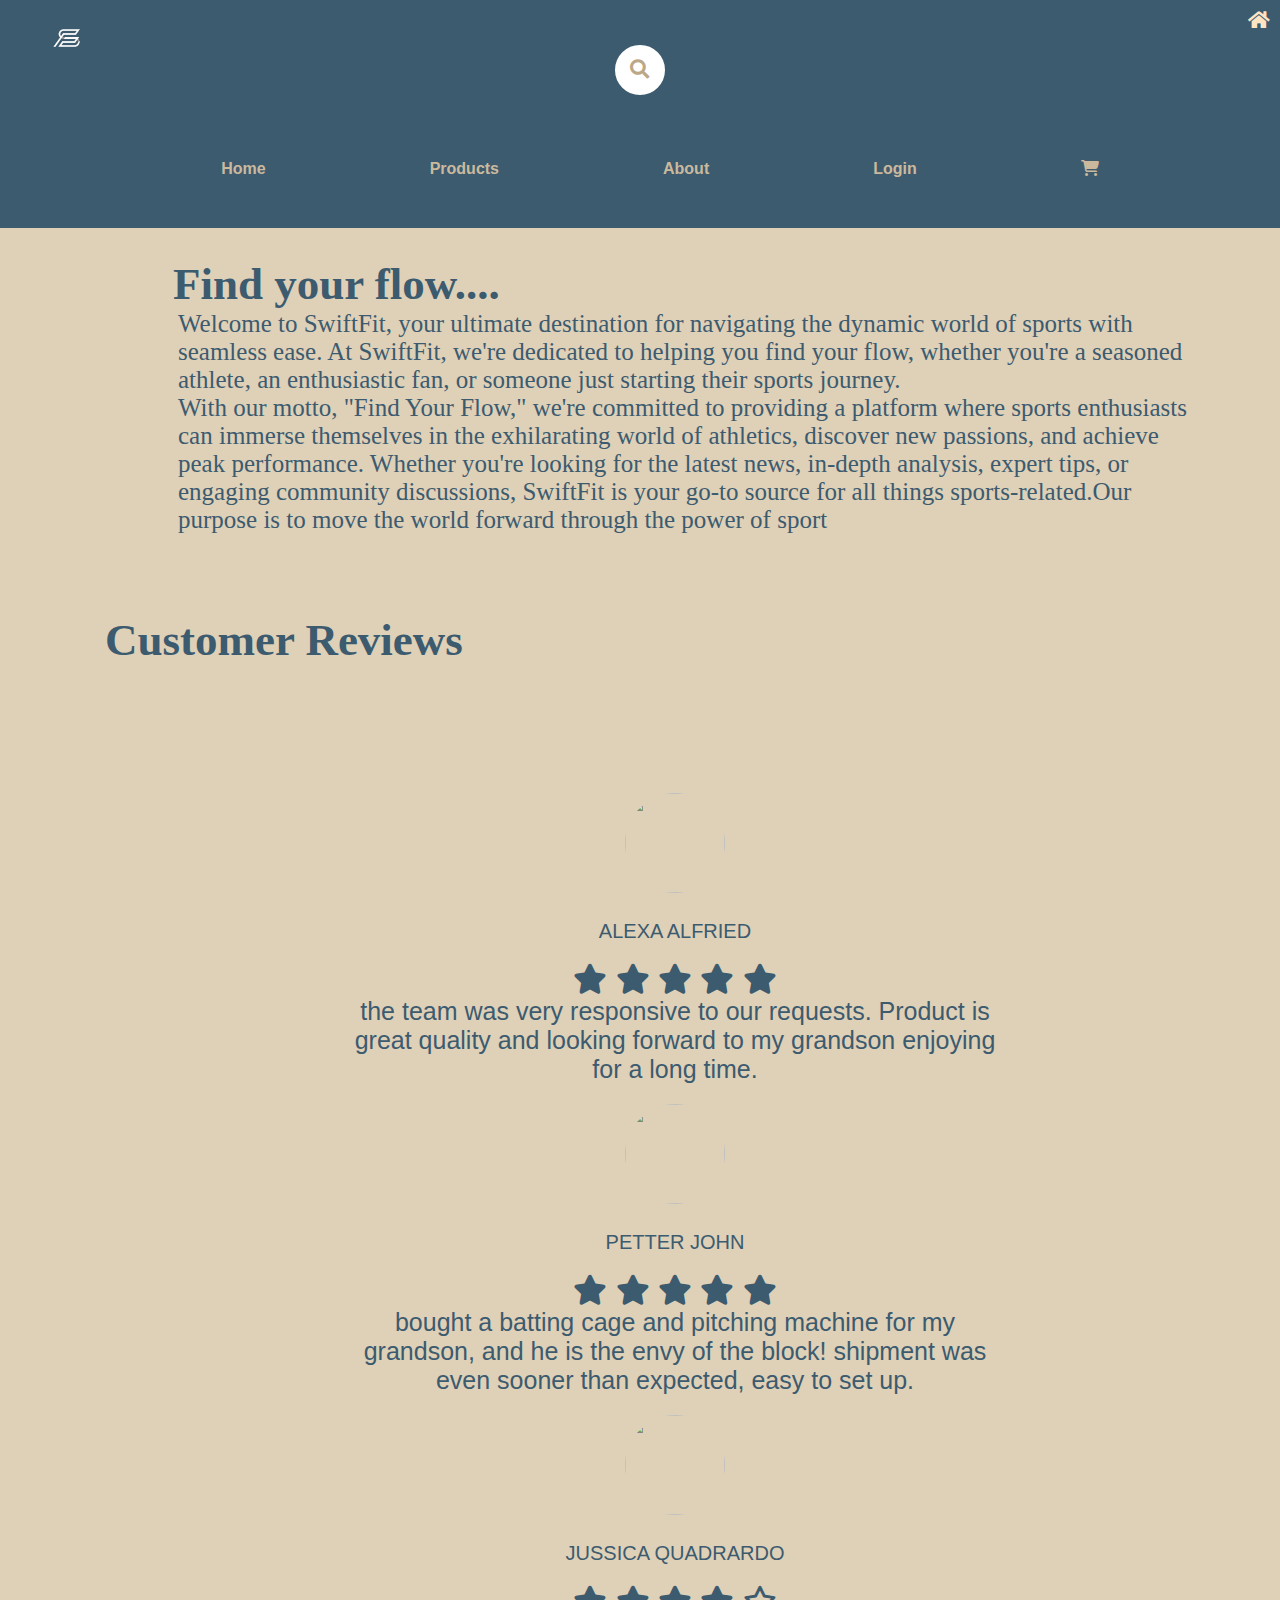
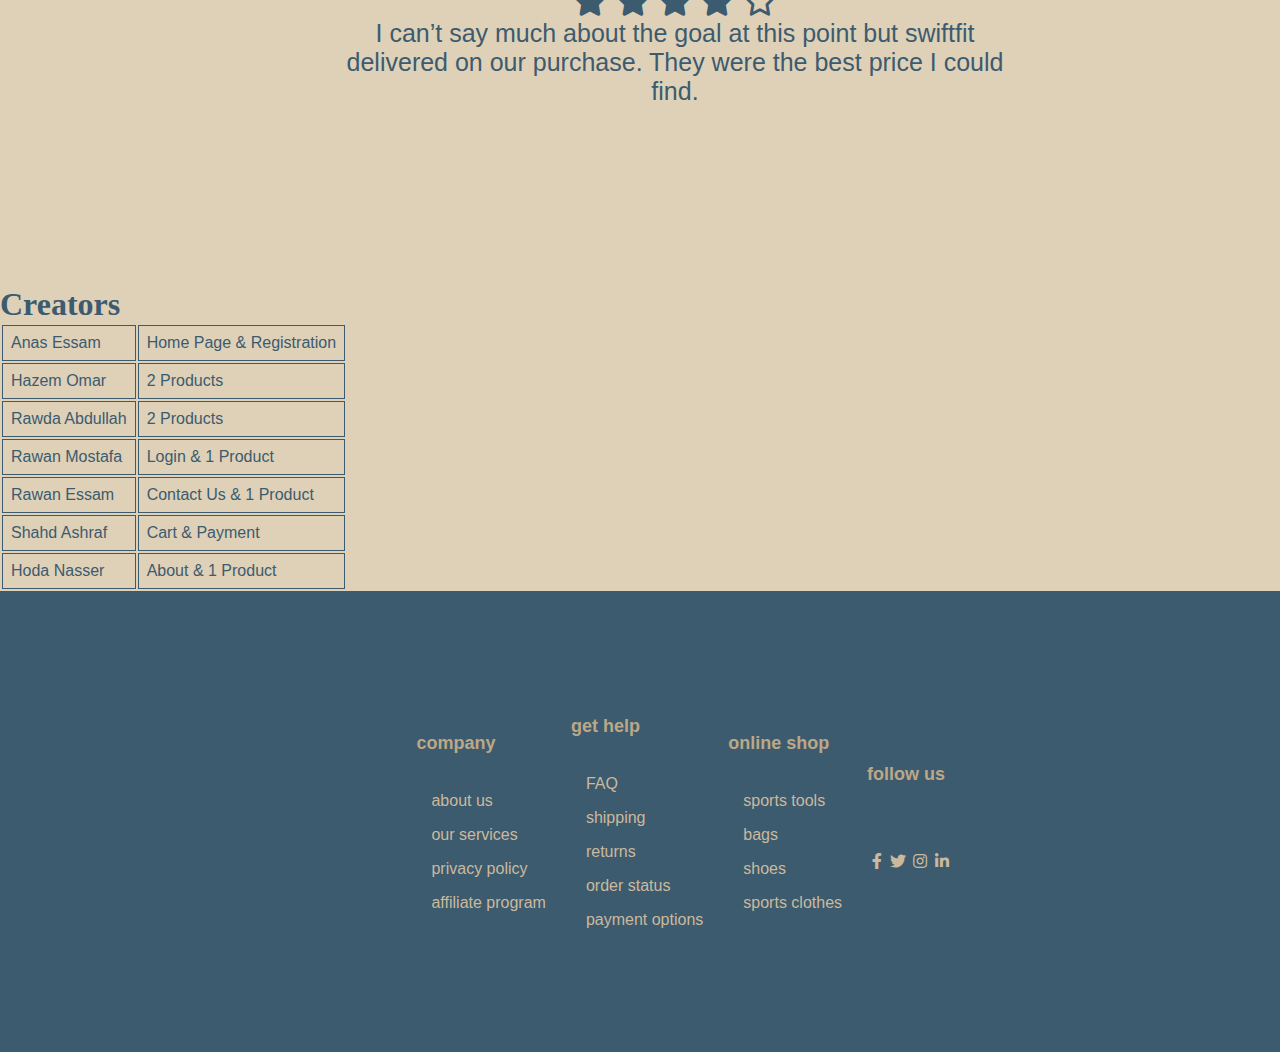
==== HodaNasser/about.html @ a4bcff75 "Add files via upload" ====
<!DOCTYPE html>
<html lang="en">
<head>
 <meta charset="UTF-8">
 <title> SwiftFit</title>
 <meta http-equiv="X-UA-Compatible" content="IE=edge">
    <meta name="viewport" content="width=device-width, initial-scale=1.0">
    <link rel="stylesheet" href="./style.css">
    <link rel="stylesheet" href="https://cdnjs.cloudflare.com/ajax/libs/font-awesome/5.15.3/css/all.min.css">
 <link rel="stylesheet" href="style.css">
 <link rel="stylesheet" type="text/css" href="https://cdnjs.cloudflare.com/ajax/libs/font-awesome/5.15.1/css/all.min.css">
 <link rel="stylesheet" href="https://cdnjs.cloudflare.com/ajax/libs/font-awesome/6.2.0/css/all.min.css">
 <link rel="stylesheet" href="https://cdnjs.cloudflare.com/ajax/libs/font-awesome/5.5.0/css/all.min.css">
</head>
<body>
  
 <div class="navbar">
  <div class="logo">
   <img src="1f209553-d344-4eaf-b891-b6a79d64aeff-removebg-preview.png" width="75">
  </div>
     <div class="container">
 <nav>
    <form action="search">
        <input type="search" placeholder="Search here ...">
        <i class="fa fa-search"></i>
    </form>
   <ul>
    <li><a href="/SwiftFit/index.html"><i class="fa fa-home" aria-hidden="true"></i>Home</a></li>
    <li><a href="">Products</a></li>
    <li><a href="about.html">About</a></li>
    <li><a href="/SwiftFit/RawanM/practical exam/practical.html">Login</a></li>
    <li><a href="/SwiftFit/Shahd/itproject.htm"><i class="fa-solid fa-cart-shopping"aria-hidden="true"></i></li>
   </ul>
  </nav>
     </div>
     </div>
 <div class="About"></div>
  <div class="row" >
  <div class="col-2">
<h2 > Find your flow....</h2>
<p>Welcome to SwiftFit, your ultimate destination for navigating the dynamic world of sports with seamless ease. At SwiftFit, we're dedicated to helping you find your flow, whether you're a seasoned athlete, an enthusiastic fan, or someone just starting their sports journey.
</p>
<p>With our motto, "Find Your Flow," we're committed to providing a platform where sports enthusiasts can immerse themselves in the exhilarating world of athletics, discover new passions, and achieve peak performance. Whether you're looking for the latest news, in-depth analysis, expert tips, or engaging community discussions, SwiftFit is your go-to source for all things sports-related.Our purpose is to move the world forward through the power of sport </p>
</div>
</div>
   
  <div class="row">
    <ul>
</ul>
<div class="customer reviews">
  <div class="inner">
    <h2>Customer Reviews</h2>
    <div class="border"></div>
    
    <div class="row">
      <nav>
      <ul>
    <div class="row">
      <div class="col">
        <div class="customerreviews">
          <img src="/Users/hodanassermohamed/Downloads/customer2.jpeg">
          <div class="name">alexa alfried</div>
          <div class="stars">
            <i class="fa-solid fa-star"></i>
            <i class="fa-solid fa-star"></i>
            <i class="fa-solid fa-star"></i>
            <i class="fa-solid fa-star"></i>
            <i class="fa-solid fa-star"></i>
            <p>
              the team was very responsive to our requests. Product is great quality and looking forward to my grandson enjoying for a long time.
            </p>

        </div>
      </div>
      <div class="col">
        <div class="customerreviews">
          <img src="/Users/hodanassermohamed/Downloads/customer3.jpeg">
          <div class="name">petter john</div>
          <div class="stars">
            <i class="fa-solid fa-star"></i>
            <i class="fa-solid fa-star"></i>
            <i class="fa-solid fa-star"></i>
            <i class="fa-solid fa-star"></i>
            <i class="fa-solid fa-star"></i>
            <p>
              bought a batting cage and pitching machine for my grandson, and he is the envy of the block! shipment was even sooner than expected, easy to set up. 

        </div>
      </div>
      <div class="col">
        <div class="customerreviews">
          <img src="/Users/hodanassermohamed/Downloads/customer1.jpeg">
          <div class="name">jussica quadrardo</div>
          <div class="stars">
            <i class="fa-solid fa-star"></i>
            <i class="fa-solid fa-star"></i>
            <i class="fa-solid fa-star"></i>
            <i class="fa-solid fa-star"></i>
            <i class="fa-regular fa-star"></i>
            <p>
              I can’t say much about the goal at this point but swiftfit delivered on our purchase. They were the best price I could find.
            </p>

        </div>
      </div>
    </ul>
    </nav>
  
    </div>
  </div>
</div>
</div>
<div class="Reviews">
  <div class="row">
    </div>
    </div>
    <div class="Creators"></div>
    <h1>Creators</h1>
        
      </div>
<table>
  <tr>
    <td>Anas Essam</td>
    <td>Home Page & Registration</td>
  </tr>
  <tr>
    <td>Hazem Omar</td>
    <td>2 Products</td>
  </tr>
  <tr>
    <td> Rawda Abdullah</td>
    <td>2 Products</td>
  </tr>
  <tr>
    <td>Rawan Mostafa</td>
    <td>Login & 1 Product</td>
  </tr>
  <tr>
    <td>Rawan Essam</td>
    <td>Contact Us & 1 Product</td>
  </tr>
  <tr>
    <td>Shahd Ashraf</td>
    <td>Cart & Payment</td>
  </tr>
  <tr>
    <td>Hoda Nasser</td>
    <td>About & 1 Product</td>
  </tr>
</table>
      
        <div class="footer">
          <div class="container">
            <div class="row">
              <div class="footer-col-1">
                <h4>company</h4>
                <ul>
                  <li><a href ="#">about us</a></li>
                  <li><a href ="#">our services</a></li>
                  <li><a href ="#">privacy policy</a></li>
                  <li><a href ="#">affiliate program</a></li>
                 </ul>
                </div>
                <div class="footer-col">
                 <h4>get help</h4>
                 <ul>
                  <li><a href ="#">FAQ</a></li>
                  <li><a href ="#">shipping</a></li>
                  <li><a href ="#">returns</a></li>
                  <li><a href ="#">order status</a></li>
                  <li><a href ="#">payment options</a></li>
                  </ul>
                 </div>
                 <div class="footer-col-1">
                  <h4>online shop</h4>
                  <ul>
                    <li><a href ="#">sports tools</a></li>
                    <li><a href ="#">bags</a></li>
                    <li><a href ="#">shoes</a></li>
                    <li><a href ="#">sports clothes</a></li>

                  </ul>
                  </div>
                  <div class="footer-col-1">
                    <h4>follow us</h4>
                    <div class="social-links">
                      <a href ="#"><i class="fab fa-facebook-f"></i></a>
                      <a href ="#"><i class="fab fa-twitter"></i></a>
                      <a href ="#"><i class="fab fa-instagram"></i></a>
                      <a href ="#"><i class="fab fa-linkedin-in"></i></a>
                    </div>
                    </div>
                </div>
      </div>
    </div>
  </div>
</div>
        </div>
    </div>
  </div>
</div>

  </div>
</div>
</body> 
</html>
</html>
---- HodaNasser/style.css ----
body {
    background-color: rgb(223, 208, 184);
}
*{
    margin: 0%;
    box-sizing: border-box;
   
}
nav{
    flex: 1;
    text-align: center;
}
.navbar{
    background-color: #3C5B6F;
    align-items: center;
    padding:10PX 30px;
}
nav ul {
    display: inline-block;
    color:rgb(148, 137, 121);
    list-style: none;
}
nav ul li {
    display: inline-flex;
    margin-top: 20px;
    padding: 20PX 80PX;
    font-family:  sans-serif;
    font-size: 18px;
    font-weight: 700;

}
.contanier .row .h2 {
    margin-right: -10px ;

}
.contanier{
    padding-left: 30px;
    padding-right: 30px;
    color: #555555;
}
.row .ul .h2{
    margin-left: -70px;
    display: inline;
}


    
a{
    color:rgb(203, 185, 157);
    text-decoration: none;

}
form {
  position: relative;
  top: 50%;
  left: 50%;
  transform: translate(-50%, -50%);
  transition: all 1s;
  width: 50px;
  height: 50px;
  background-color: white;
  box-sizing: border-box;
  border-radius: 25px;
  border: 4px solid white;
  padding: 5px;


}

input{
position: absolute;
top: 0;
left: 0;
width: 100%;
height: 42.4px;
line-height: 30px;
outline: 0;
border: 0;
display: none;
font-size: 1em;
border-radius: 20px;
padding: 0 20px;

}

.fa{
    box-sizing: border-box;
    padding: 10px;
    width: 42.5px;
    height: 42.4px;
    position: absolute;
    top: 0;
    right: 0;
    border-radius: 50%;
    color: bisque;
    text-align: center;
    font-size: 1.2em;
    transform: all 1s;

}

form:hover{
    width: 300px;
    cursor: pointer;
}

form:hover input{
    display: block;
}
form:hover .fa{
    background-color: #3C5B6F;
}
.row{
    display: flex;
    align-items: center;
    flex-wrap: wrap-reverse;
    justify-content: space-around;
    font-family: cursive; 
    color: #3C5B6F;
    font-size: 30px;
    padding: 30px;
    margin-left: 60px;
}

.col-2{
    flex-basis: 90%;
    min-width: 100px;
    padding-left: 20px ;
    margin-left: 20px;
}
h6{
    font-family: 'Courier New', Courier, monospace;
    margin-left: -150px;
    margin-top: 200PX;
}
ul{
    margin-bottom: 20px;
}
footer ul li{
   font-family:"outfit",sans-serif;
   font-style: italic;
   font-size: 20px;
   list-style:none;
   padding: 5px 6px;
   margin: 0px;
   margin-left: -100px;
   display: flex;
  
}
h2{
    direction: ltr;
    flex:5px;
    margin-left: -5px;
    text-align: left;
    align-items: flex-start;
}
p{
    font-size: 25px;
}

    
.footer{
    background-color:#3C5B6F;
    margin-right: -30px;
    font-family: Verdana, Geneva, Tahoma, sans-serif;
    padding: 70px;
    
}

h4{
    color: rgb(188, 167, 134);
    margin-right: -50px;
    font-family:  sans-serif;
    font-size: large;
    padding: 25px;
}
.row .ul .h2{
    margin: 70px;
}

 a{
    font-family: sans-serif;
    font-size: medium;
}
.social-links {
    padding: 30px;
}
 .fa-search{
    color: rgb(188, 167, 134);
    size: 50;
 }
 .fa-solidfa-cart-shopping {
    padding: 90px;
    margin: 70px;
    size-adjust: 70px;

 }
h1{
    color: #3C5B6F;
    font-family: cursive;
    font-weight: bold;
    padding-right: -20px;
 }
 .customerreviews{
    padding: 40px 0;
    background: black;
    color: #3C5B6F;
    text-align: center;

 }
 .inner{
    max-width: 1200px;
    margin: auto;
    overflow: hidden;
    padding: 0 20px;
 }
 .border{
    width: 160px;
    height: 5px;
    background-color:rgb(223, 208, 184);
    margin: 26px;

 }
 .row{
    display: flex;
    flex-wrap: wrap;
    justify-content: center;
 }


.customerreviews{
    background-color: rgb(223, 208, 184);
    padding: 10px;
    margin-right: 150px;
    font-family: sans-serif;

}
.customerreviews img{
 width: 100px;
 height: 100px;
 border-radius: 50%;

}
.name{
    font-size: 20px;
    text-transform: uppercase;
    margin: 20px 0;

}
@media screen and (max-width:600px){
    .col{
        flex: 100%;
        max-width: 100%;
    }
}
nav ul{
    display: inline-flexbox;
}


h2{
    color:#3C5B6F;
    padding-right: 190px;
    font-family: cursive;
    margin-right: -20px;
}

ul li{
    list-style: none;
}
    

table{
    display: flex;
}
td,tr{
    border: 1px solid #3C5B6F;
    text-align: left;
    padding: 8px;
    color: #3C5B6F;
}
---- HodaNasser/style.css ----
body {
    background-color: rgb(223, 208, 184);
}
*{
    margin: 0%;
    box-sizing: border-box;
   
}
nav{
    flex: 1;
    text-align: center;
}
.navbar{
    background-color: #3C5B6F;
    align-items: center;
    padding:10PX 30px;
}
nav ul {
    display: inline-block;
    color:rgb(148, 137, 121);
    list-style: none;
}
nav ul li {
    display: inline-flex;
    margin-top: 20px;
    padding: 20PX 80PX;
    font-family:  sans-serif;
    font-size: 18px;
    font-weight: 700;

}
.contanier .row .h2 {
    margin-right: -10px ;

}
.contanier{
    padding-left: 30px;
    padding-right: 30px;
    color: #555555;
}
.row .ul .h2{
    margin-left: -70px;
    display: inline;
}


    
a{
    color:rgb(203, 185, 157);
    text-decoration: none;

}
form {
  position: relative;
  top: 50%;
  left: 50%;
  transform: translate(-50%, -50%);
  transition: all 1s;
  width: 50px;
  height: 50px;
  background-color: white;
  box-sizing: border-box;
  border-radius: 25px;
  border: 4px solid white;
  padding: 5px;


}

input{
position: absolute;
top: 0;
left: 0;
width: 100%;
height: 42.4px;
line-height: 30px;
outline: 0;
border: 0;
display: none;
font-size: 1em;
border-radius: 20px;
padding: 0 20px;

}

.fa{
    box-sizing: border-box;
    padding: 10px;
    width: 42.5px;
    height: 42.4px;
    position: absolute;
    top: 0;
    right: 0;
    border-radius: 50%;
    color: bisque;
    text-align: center;
    font-size: 1.2em;
    transform: all 1s;

}

form:hover{
    width: 300px;
    cursor: pointer;
}

form:hover input{
    display: block;
}
form:hover .fa{
    background-color: #3C5B6F;
}
.row{
    display: flex;
    align-items: center;
    flex-wrap: wrap-reverse;
    justify-content: space-around;
    font-family: cursive; 
    color: #3C5B6F;
    font-size: 30px;
    padding: 30px;
    margin-left: 60px;
}

.col-2{
    flex-basis: 90%;
    min-width: 100px;
    padding-left: 20px ;
    margin-left: 20px;
}
h6{
    font-family: 'Courier New', Courier, monospace;
    margin-left: -150px;
    margin-top: 200PX;
}
ul{
    margin-bottom: 20px;
}
footer ul li{
   font-family:"outfit",sans-serif;
   font-style: italic;
   font-size: 20px;
   list-style:none;
   padding: 5px 6px;
   margin: 0px;
   margin-left: -100px;
   display: flex;
  
}
h2{
    direction: ltr;
    flex:5px;
    margin-left: -5px;
    text-align: left;
    align-items: flex-start;
}
p{
    font-size: 25px;
}

    
.footer{
    background-color:#3C5B6F;
    margin-right: -30px;
    font-family: Verdana, Geneva, Tahoma, sans-serif;
    padding: 70px;
    
}

h4{
    color: rgb(188, 167, 134);
    margin-right: -50px;
    font-family:  sans-serif;
    font-size: large;
    padding: 25px;
}
.row .ul .h2{
    margin: 70px;
}

 a{
    font-family: sans-serif;
    font-size: medium;
}
.social-links {
    padding: 30px;
}
 .fa-search{
    color: rgb(188, 167, 134);
    size: 50;
 }
 .fa-solidfa-cart-shopping {
    padding: 90px;
    margin: 70px;
    size-adjust: 70px;

 }
h1{
    color: #3C5B6F;
    font-family: cursive;
    font-weight: bold;
    padding-right: -20px;
 }
 .customerreviews{
    padding: 40px 0;
    background: black;
    color: #3C5B6F;
    text-align: center;

 }
 .inner{
    max-width: 1200px;
    margin: auto;
    overflow: hidden;
    padding: 0 20px;
 }
 .border{
    width: 160px;
    height: 5px;
    background-color:rgb(223, 208, 184);
    margin: 26px;

 }
 .row{
    display: flex;
    flex-wrap: wrap;
    justify-content: center;
 }


.customerreviews{
    background-color: rgb(223, 208, 184);
    padding: 10px;
    margin-right: 150px;
    font-family: sans-serif;

}
.customerreviews img{
 width: 100px;
 height: 100px;
 border-radius: 50%;

}
.name{
    font-size: 20px;
    text-transform: uppercase;
    margin: 20px 0;

}
@media screen and (max-width:600px){
    .col{
        flex: 100%;
        max-width: 100%;
    }
}
nav ul{
    display: inline-flexbox;
}


h2{
    color:#3C5B6F;
    padding-right: 190px;
    font-family: cursive;
    margin-right: -20px;
}

ul li{
    list-style: none;
}
    

table{
    display: flex;
}
td,tr{
    border: 1px solid #3C5B6F;
    text-align: left;
    padding: 8px;
    color: #3C5B6F;
}
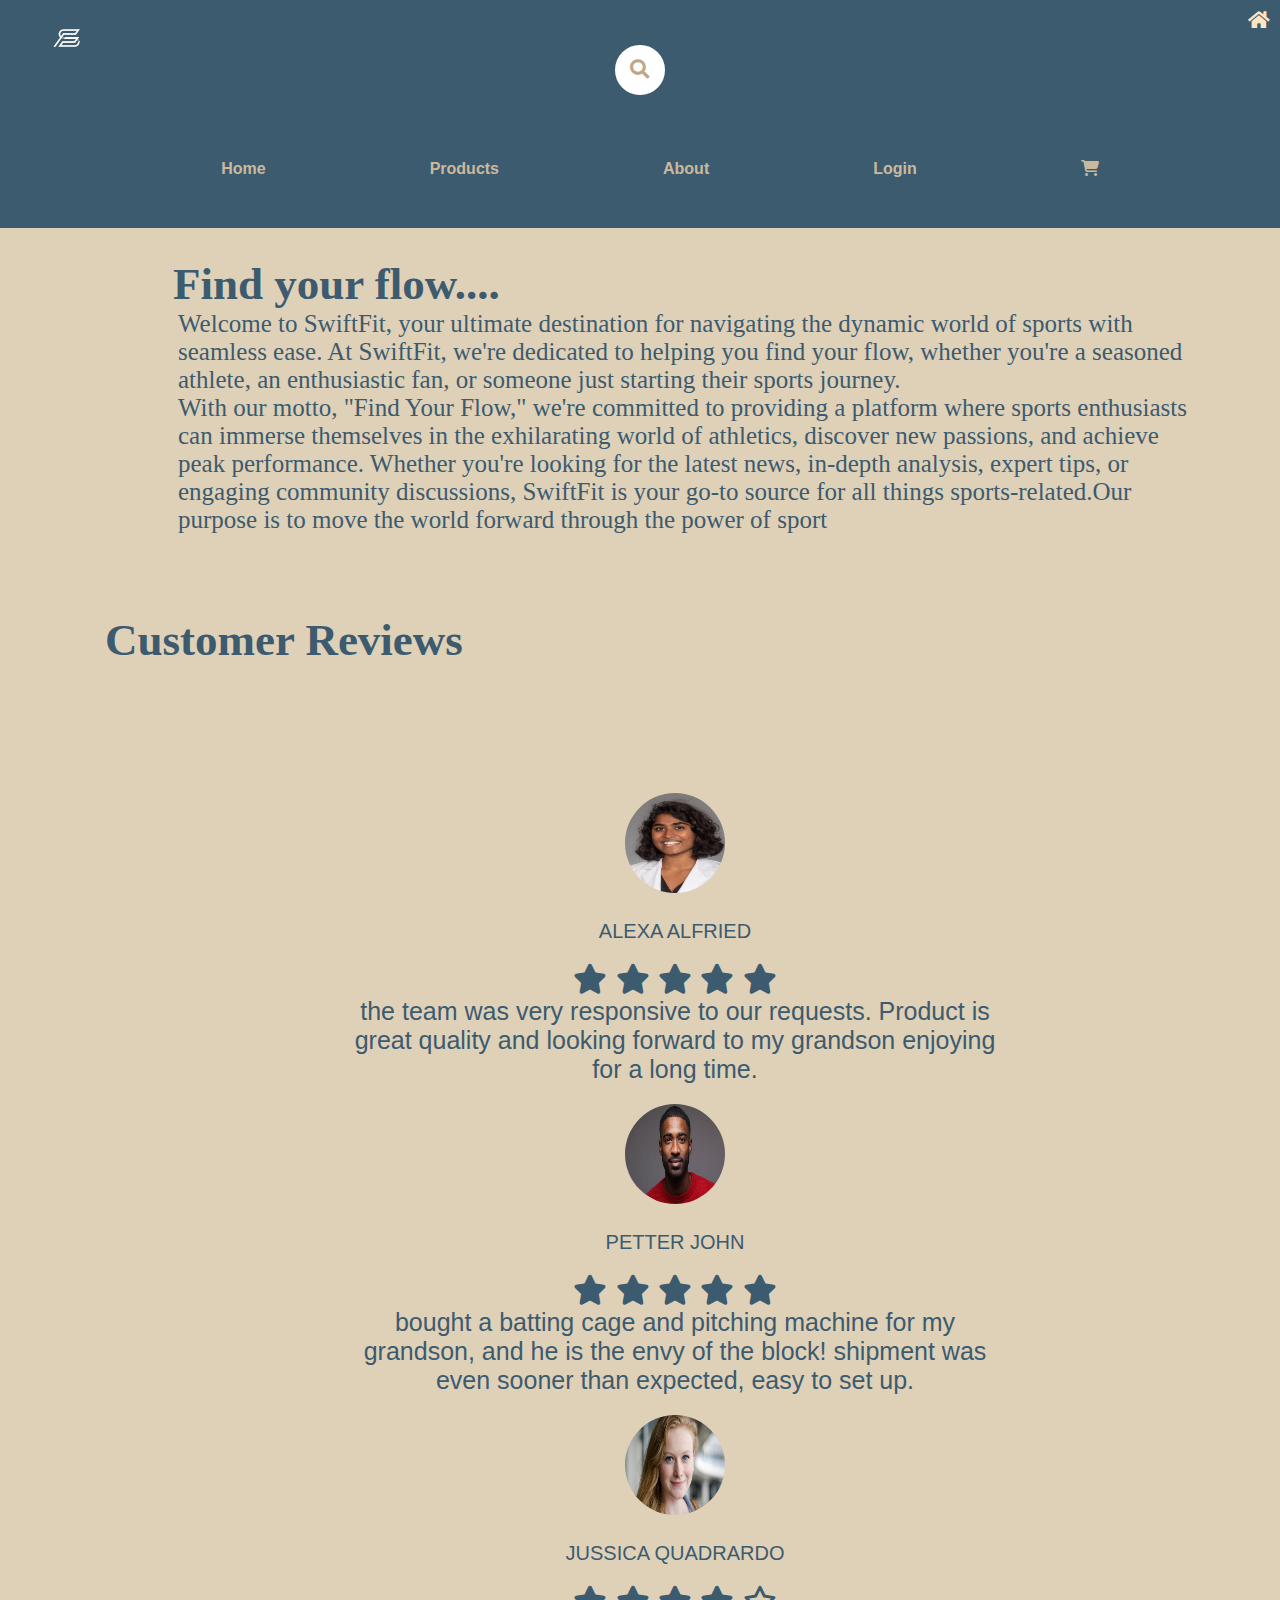
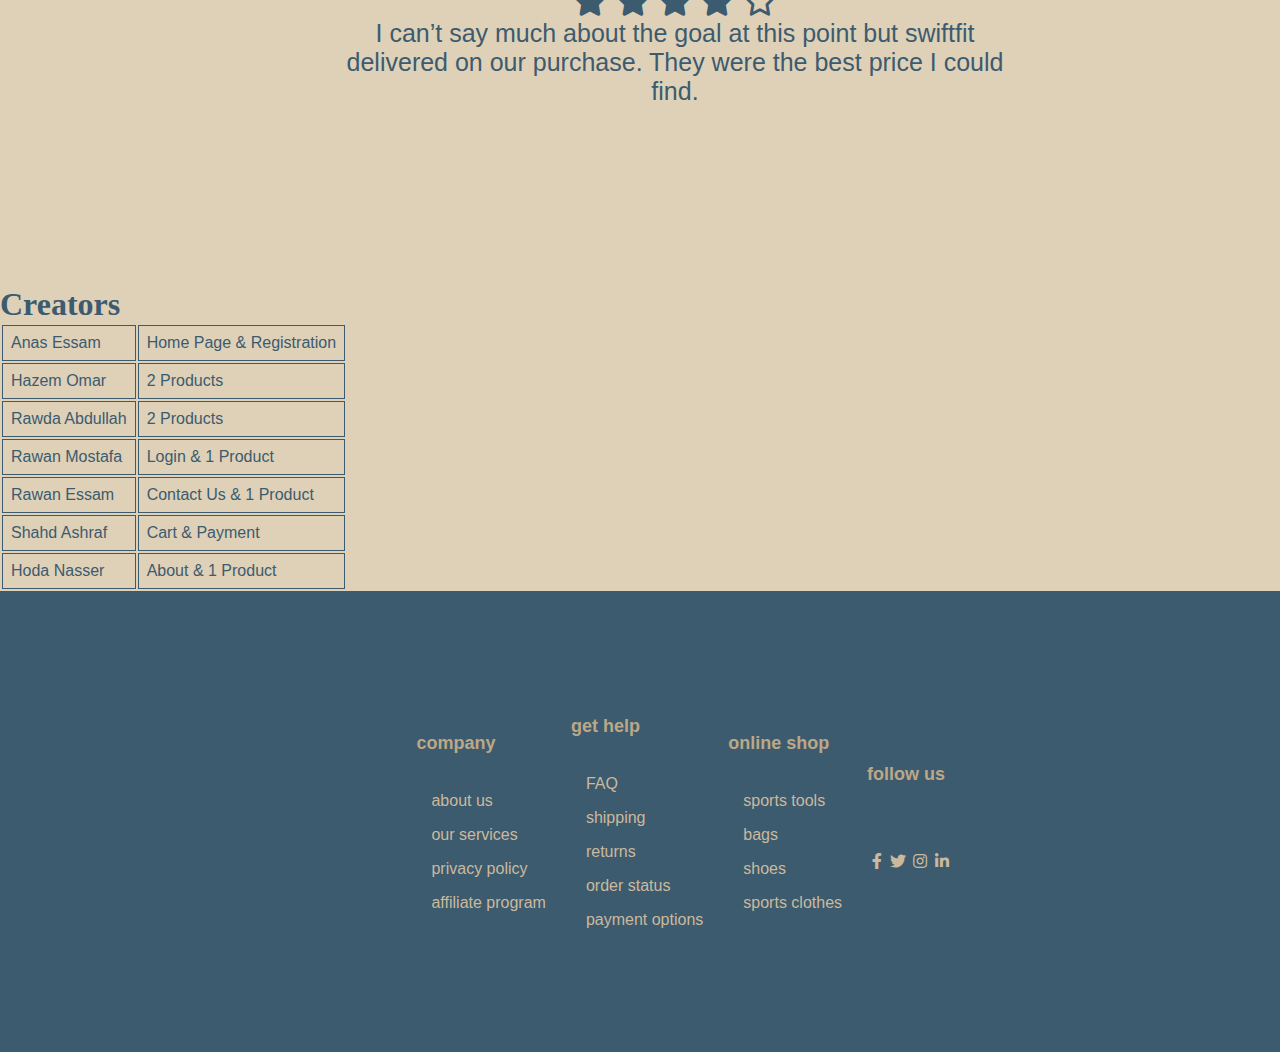
==== commit ed452503: "Update about.html" ====
--- a/HodaNasser/about.html
+++ b/HodaNasser/about.html
@@ -58,7 +58,7 @@
     <div class="row">
       <div class="col">
         <div class="customerreviews">
-          <img src="/Users/hodanassermohamed/Downloads/customer2.jpeg">
+          <img src="customer2.jpeg">
           <div class="name">alexa alfried</div>
           <div class="stars">
             <i class="fa-solid fa-star"></i>
@@ -74,7 +74,7 @@
       </div>
       <div class="col">
         <div class="customerreviews">
-          <img src="/Users/hodanassermohamed/Downloads/customer3.jpeg">
+          <img src="customer3.jpeg">
           <div class="name">petter john</div>
           <div class="stars">
             <i class="fa-solid fa-star"></i>
@@ -89,7 +89,7 @@
       </div>
       <div class="col">
         <div class="customerreviews">
-          <img src="/Users/hodanassermohamed/Downloads/customer1.jpeg">
+          <img src="customer1.jpeg">
           <div class="name">jussica quadrardo</div>
           <div class="stars">
             <i class="fa-solid fa-star"></i>
@@ -204,4 +204,4 @@
 </div>
 </body> 
 </html>
-</html>+</html>
